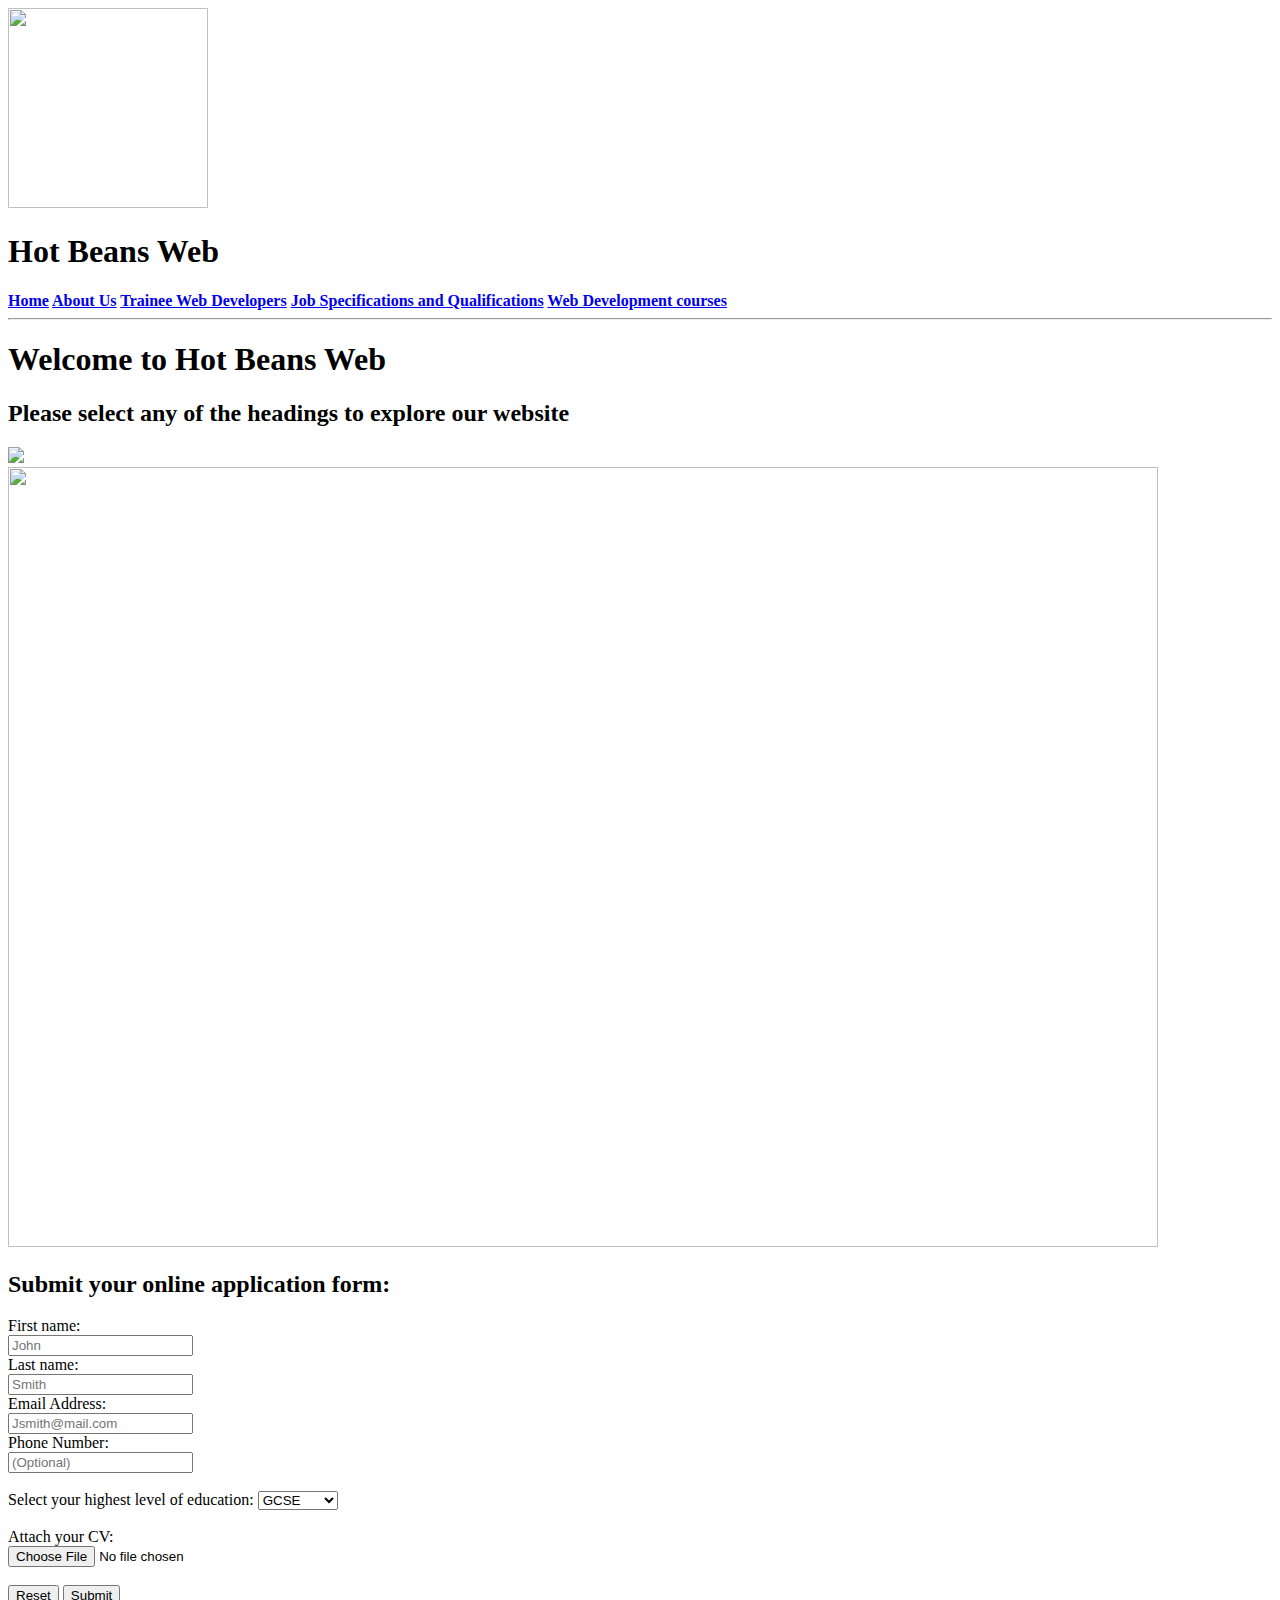
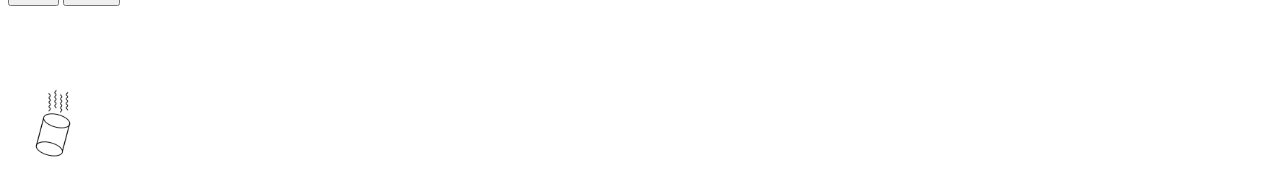
==== index.html @ d782bbf8 "Update and rename Index.html to index.html" ====
<!DOCTYPE html>
<html>
<head>
<meta name="viewport" content="width=device-width, initial-scale=1">
<link rel="icon" href="Keyboard Banner.png">
<title>
 Home   
</title>
		
	<META http-equiv="Content-Type"	
content="text/html; charset=utf-8" />
	
	<link href="stylesheet.css" rel="stylesheet" type="text/css" />
	


</head>
<body>


<div class="wrap">
		
		
		<div id="banner">
		<img src="Keyboard Banner.PNG" width=200 height=200>	</div>
	
<div>

<div class="logo">
  <h1>Hot Beans Web</h1>
  <p></p>
</div>

<div class="topnav"><strong>
  <a href="index.html">Home</a>
  <a href="com prof.html">About Us</a>
  <a href="trainee web prof.html">Trainee Web Developers</a>
  <a href="job specs.html">Job Specifications and Qualifications</a>
  <a href="web dev courses.html">Web Development courses</a></strong>
</div>
<hr>
<div id="Main">
  <h1>Welcome to Hot Beans Web</h1>
  <h2>Please select any of the headings to explore our website</h2>

<div class="imagecontainer">
  <div class="fade-in-image">
    <img src="Web Dev 3.JPG">
  </div>
  
  <div class="fade-in-image2">
    <img src="Web Dev 2.JPG" width="1150px" height="780px">
  </div>
</div>

<main2>
  <div class="form">
    <h2>Submit your online application form:</h2>
    <form>
      <label for="fname">First name:</label><br>
      <input type="text" id="fname" name="fname" placeholder="John" required><br>

      <label for="lname">Last name:</label><br>
      <input type="text" id="lname" name="lname" placeholder="Smith" required><br>

      <label for="email">Email Address:</label><br>
      <input type="email" id="email" name="email" placeholder="Jsmith@mail.com"required><br>

      <label for="tel">Phone Number:</label><br>
      <input type="tel" id="tel" name="tel" pattern="[0-9]{11}" maxlength="11" placeholder="(Optional)"><br><br>

      <label for="edu">Select your highest level of education:</label>
      <select id="edu" name="edu" required>
        <option value="GCSE">GCSE</option>
        <option value="BTEC">BTEC</option>
        <option value="ALevels">A Levels</option>
        <option value="PHD">Doctorate</option>
      </select><br><br>

      <label for="CV">Attach your CV:</label><br>
      <input type="file" id="CV" name="CV" accept=".doc" required><br><br>

      <input type="reset">
      <input type="submit">

    </form>
  </div>
</main2>
<footer>
  <br>
  <br>
  <br>
  <br>
  <img src="beans.png" width="90px" height="90px">
</footer>
</body>
</html>
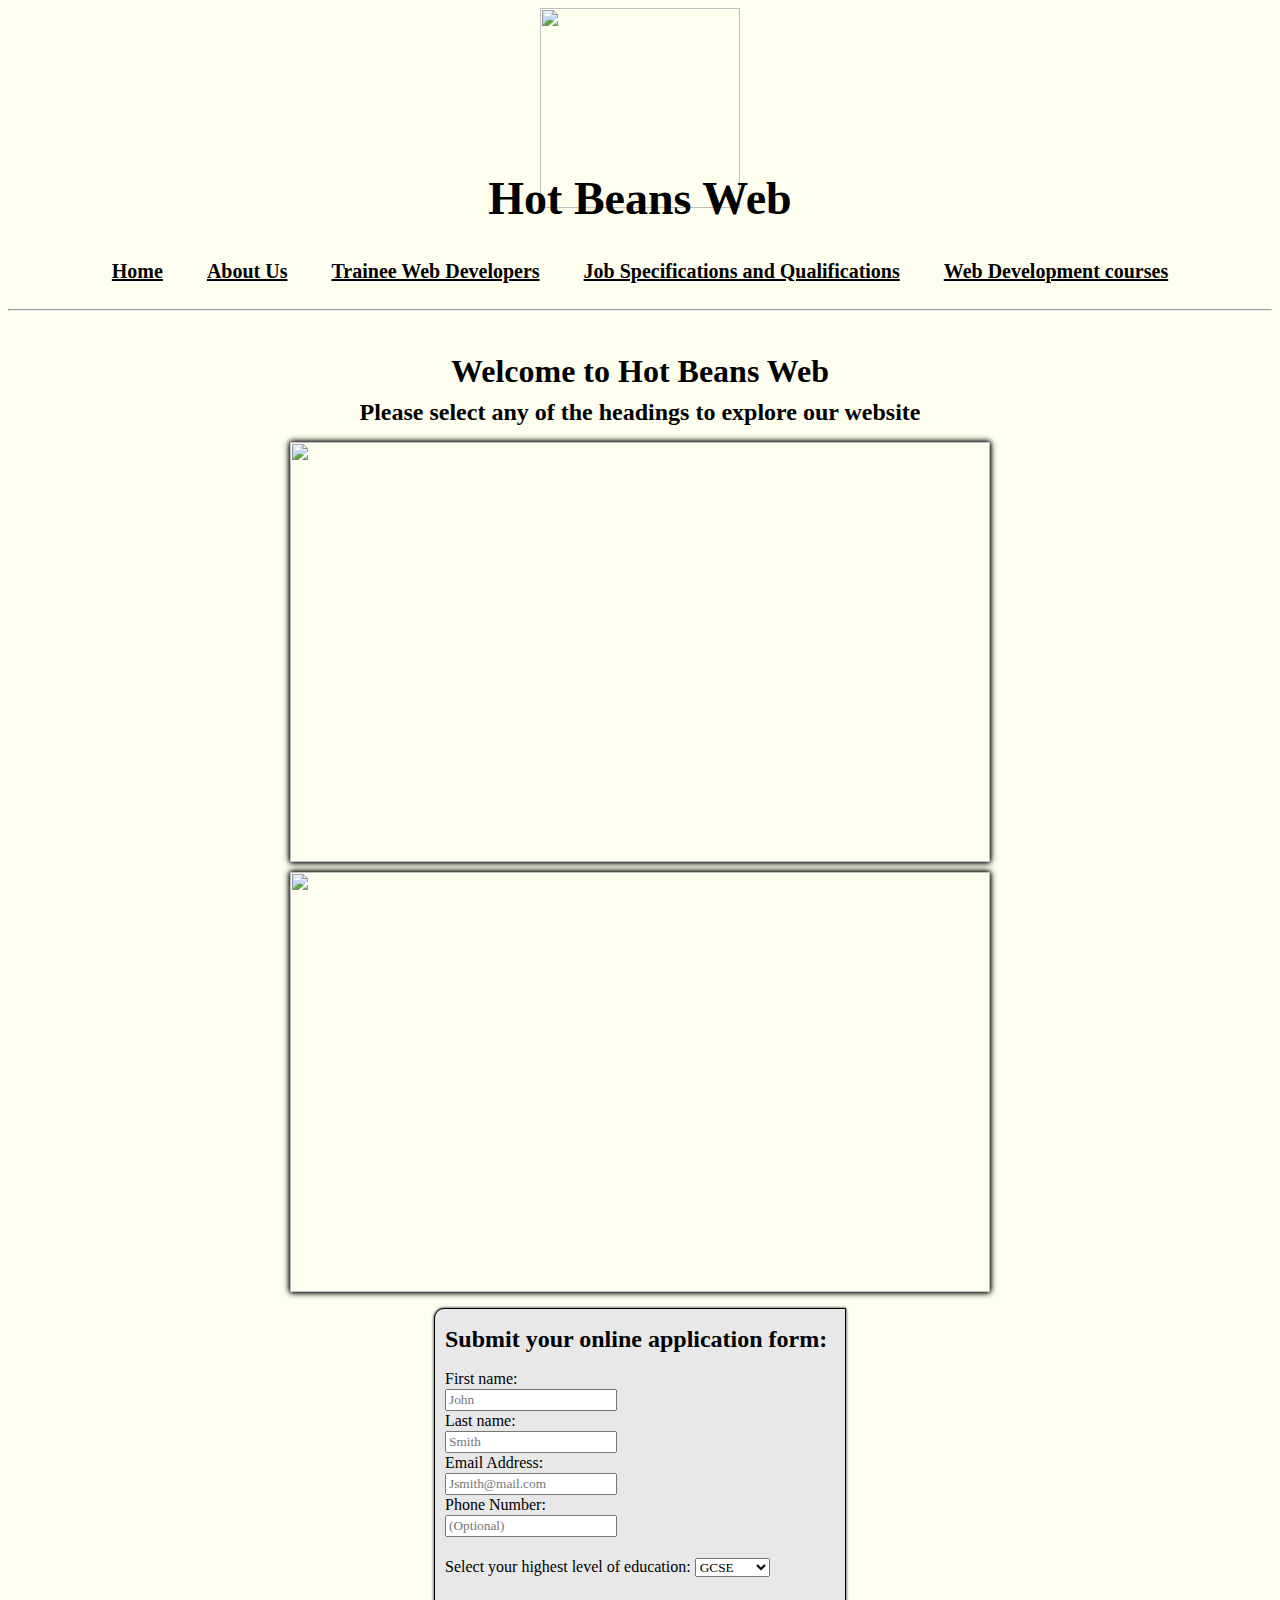
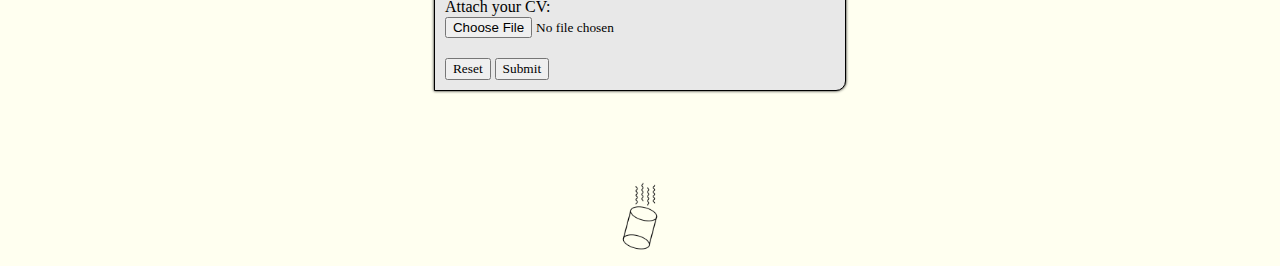
==== commit c03c712e: "Update index.html" ====
--- a/index.html
+++ b/index.html
@@ -10,7 +10,7 @@
 	<META http-equiv="Content-Type"	
 content="text/html; charset=utf-8" />
 	
-	<link href="stylesheet.css" rel="stylesheet" type="text/css" />
+	<link href="Stylesheet.css" rel="stylesheet" type="text/css" />
 	
 
 
--- a/Stylesheet.css
+++ b/Stylesheet.css
@@ -0,0 +1,248 @@
+/*
+CSS template for all pages
+*/
+
+*{
+    font-family: Yu Gothic Light;
+    
+}
+
+body {
+    background-color: #FFFFF0;
+    font-family:  Yu Gothic Light;
+    line-height: 125%;
+    padding: 0px;
+}
+
+#banner {
+    margin-top: 0px;
+    height: 150px;
+    max-width: 100vw;
+    margin-left: 10px;
+    margin-right: 10px;
+    text-align: center;
+    background-color: #FFFFF0;
+}
+
+.logo {
+    margin-top: 0px;
+    height: 60px;
+    width: 100%;
+    margin-left: auto;
+    margin-right: auto;
+    text-align: center;
+    font-size: 23px;
+    background-color: #FFFFF0;
+}
+
+.topnav {
+    margin-top: 10px;
+    width: 100%;
+    height: 40px;
+    margin-left: auto;
+    margin-right: auto;
+    padding-top: 2px;
+    text-align: center;
+    background-color: #FFFFF0;
+    overflow: hidden;
+}
+
+.topnav a {
+    float: center;
+    color: #000000;
+    text-align: left;
+    padding: 3px 20px;
+    text-decoration: underline;
+    font-size: 20px;
+    width: 115px;
+}
+
+.topnav a:hover {
+    background-color: #F1F1F1;
+    padding-top: 2px;
+    padding-bottom: 2px;
+    color: black;
+}
+
+#Main {
+    margin-top: 50px;
+    width: 95%;
+    height: 1100px;
+    margin-left: auto;
+    margin-right: auto;
+    text-align: center;
+    background-color: #FFFFF0;
+}
+
+.fade-in-image {
+    height: 420px;
+    animation: fadeIn 3s;
+    float: left;
+    box-shadow: 0 0 5px;
+}
+.imagecontainer{
+    display: flex;
+    flex-direction: row;
+    gap: 10px;
+    flex-wrap: wrap;
+    align-items: center;
+    justify-content: center;
+}
+.imagecontainer2{
+    display: flex;
+    align-items: center;
+    justify-content: center;
+    column-gap: 5px;
+}
+.fade-in-image img, .fade-in-image2 img{
+    height: 100%;
+    max-width: 800px;
+    width: 100%;
+}
+    @keyframes fadeIn {
+       0% { opacity: 0; }
+       100% { opacity: 1; }
+}
+
+.fade-in-image2 {
+    height: 420px;
+    animation: fadeIn 6s;
+    float: right;
+    box-shadow: 0 0 5px;
+}
+
+    @keyframes fadeIn {
+       0% { opacity: 0; }
+       100% { opacity: 1; }
+}
+.containermain{
+    gap: 20px;
+    display: flex;
+    flex-wrap: wrap;
+    flex-direction: row;
+}
+.containermain2{
+    gap: 20px;
+    display: flex;
+    flex-wrap: wrap;
+    flex-direction: row;
+}
+@keyframes fadeIn {
+       0% { opacity: 0; }
+       100% { opacity: 1; }
+}
+.imagecontainer img{
+    width: 700px;
+    height: 420px;
+    box-shadow: 0 0 7px;
+}
+.textholdercontainer {
+    padding-top: 80px;
+    padding-bottom: 80px;
+}
+.textholdercontainer2 {
+    padding-top: 40px;
+    padding-bottom: 10px;
+    text-align: center;
+}
+.textholdercontainer3 {
+    padding-left: 20px;
+    text-align: left;
+}
+.centertextholder{
+    text-align: center;
+}
+main{
+    margin-top: 1rem;
+    display: flex;
+    flex-wrap: wrap;
+    flex-direction: row;
+    align-items: center;
+    justify-content: center;
+}
+.footer{
+    float: center;
+    align-items: center;
+    justify-content: center;
+}
+main2{
+    margin-top: 1rem;
+    margin-left: auto;
+    display: flex;
+    align-items: left;
+    justify-content: left;
+}
+.form{
+    display: flex;
+    flex-direction: row;
+    flex-wrap: wrap;
+    padding-left: 10px;
+    padding-bottom: 10px;
+    margin-left: auto;
+    margin-right: auto;
+    width: 400px;
+    float: center;
+    text-align: left;
+    border-style: groove;
+    border-width: 1px;
+    border-color: black;
+    background-color: #e8e8e8;
+    box-shadow: 0 0 3px;
+    border-radius: 10px 0px 10px 0px;
+}
+.banner{
+    width: 100%;
+    height: 20%;
+    margin-bottom: 10px;
+    padding: 20px 20px 20px 20px;
+    background-color: #e3e3de;
+    border-style: groove;
+    display: flex;
+    flex-direction: row;
+    gap: 10px;
+    border-width: 1px;
+    border-color: black;
+    box-shadow: 0 0 3px;
+    border-radius: 10px 0px 10px 0px;
+}
+.titleinfo{
+    display: flex;
+    flex-direction: column;
+}
+.pic{
+    border-radius: 50%;
+}
+.mapcontainer{
+    gap: 20px;
+    display: flex;
+    flex-wrap: wrap;
+    flex-direction: row;
+    box-shadow: 0 0 5px;
+}
+.qual{
+    width: 20%;
+    height: 20%;
+    margin-bottom: 10px;
+    padding: 20px 20px 20px 20px;
+    background-color: #e3e3de;
+    border-style: groove;
+    display: flex;
+    flex-direction: row;
+    gap: 10px;
+    border-width: 1px;
+    border-color: black;
+    box-shadow: 0 0 3px;
+    border-radius: 10px 0px 10px 0px;
+    justify-content: center;
+}
+.containerqual{
+    gap: 10px;
+    display: flex;
+    flex-wrap: wrap;
+    flex-direction: row;
+    justify-content: center;
+}
+.break{
+    flex-basis: 100%;
+    height: 0;
+  }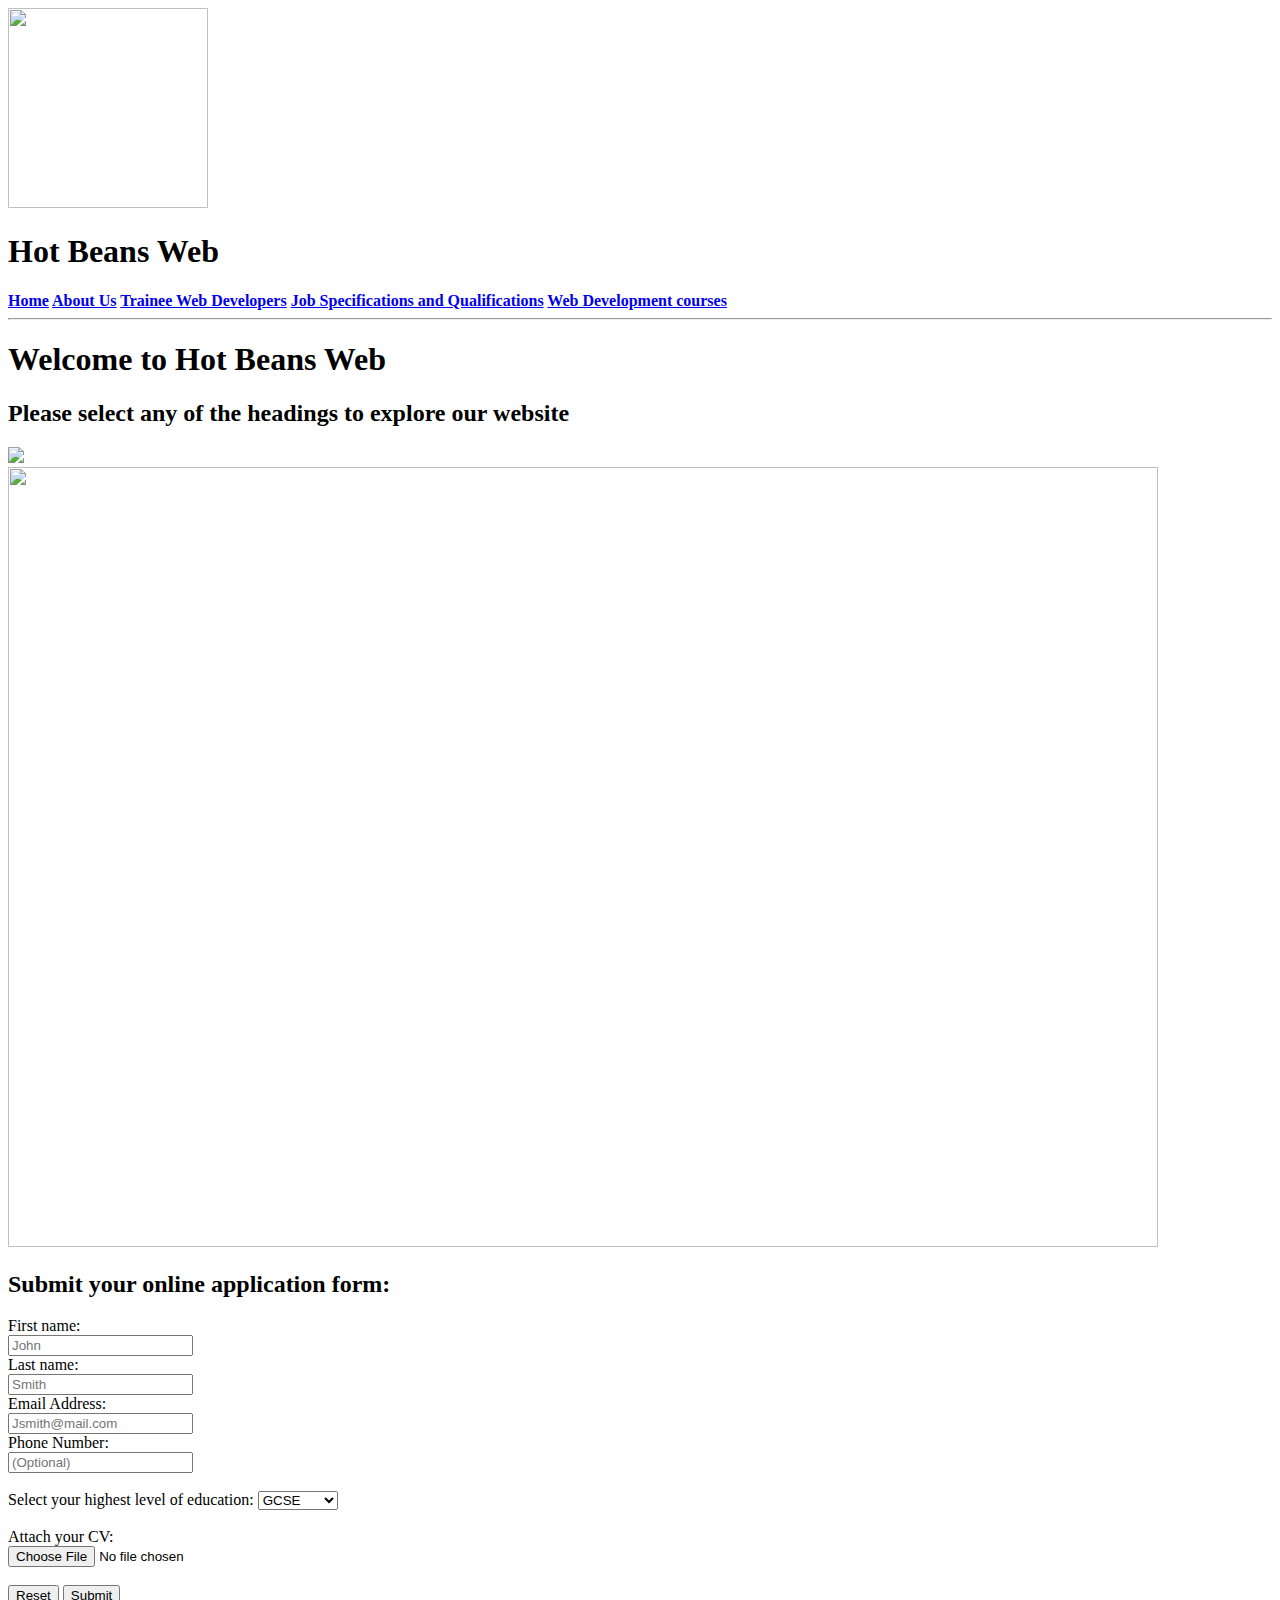
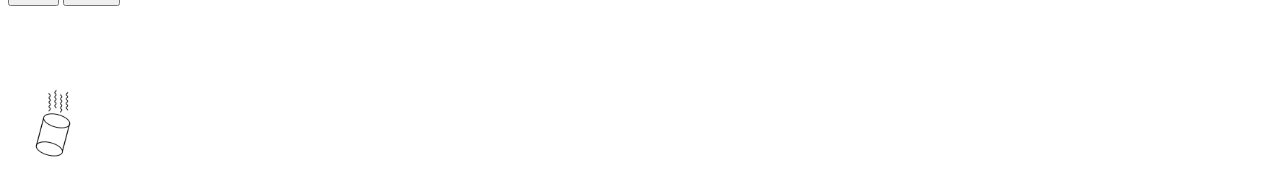
==== commit a0ef6758: "Update index.html" ====
--- a/index.html
+++ b/index.html
@@ -10,7 +10,7 @@
 	<META http-equiv="Content-Type"	
 content="text/html; charset=utf-8" />
 	
-	<link href="Stylesheet.css" rel="stylesheet" type="text/css" />
+	<link href="stylesheet.css" rel="stylesheet" type="text/css" />
 	
 
 
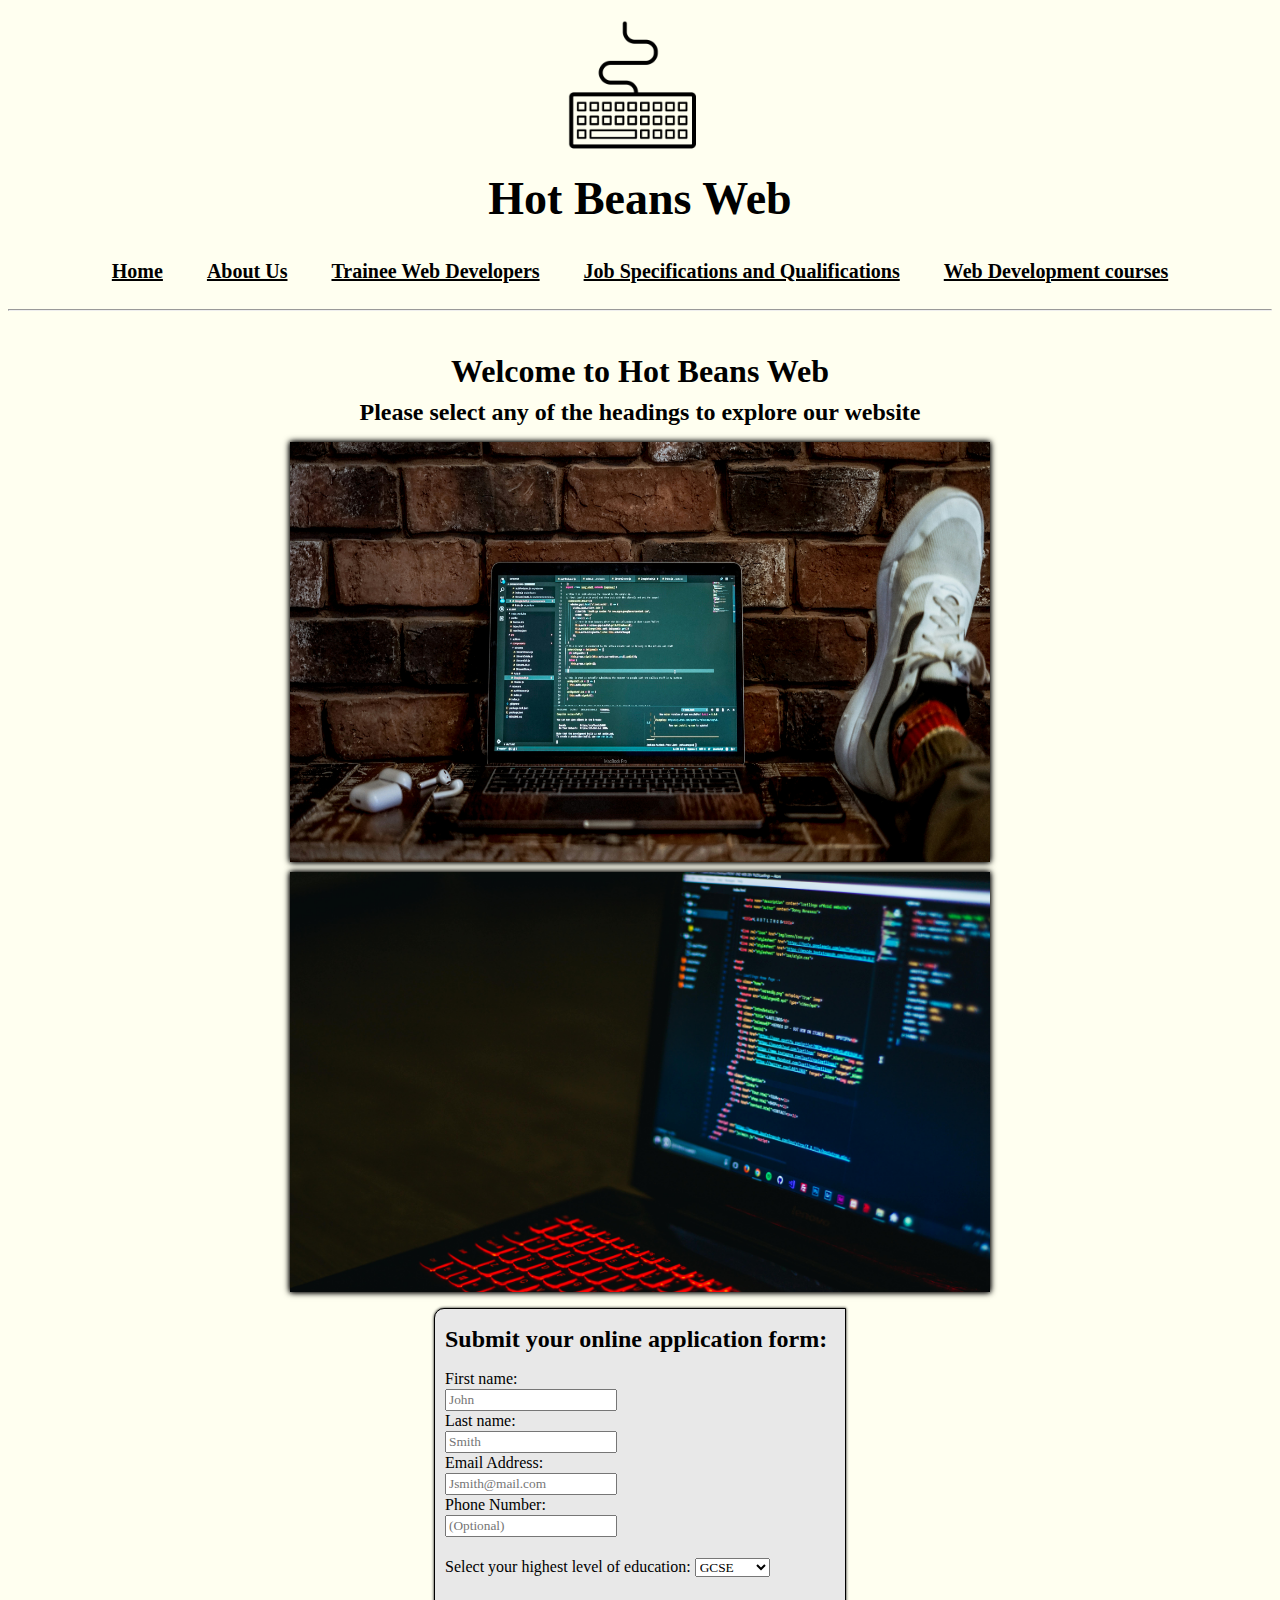
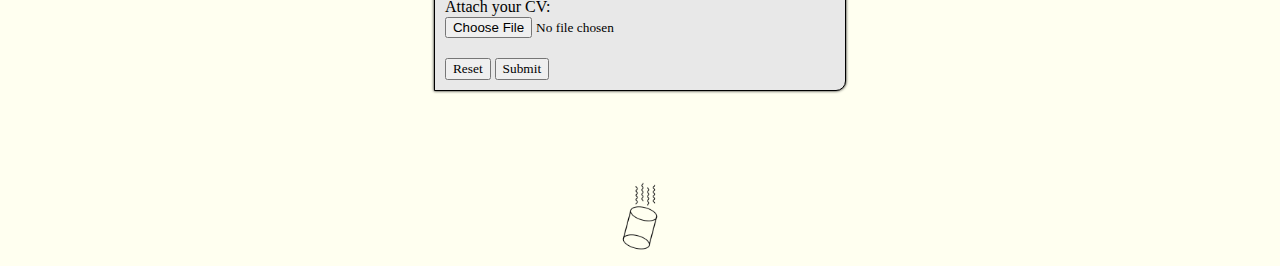
==== commit 1f3ebce1: "Update index.html" ====
--- a/index.html
+++ b/index.html
@@ -45,7 +45,7 @@
 
 <div class="imagecontainer">
   <div class="fade-in-image">
-    <img src="Web Dev 3.JPG">
+    <img src="Web Dev 3.jpg">
   </div>
   
   <div class="fade-in-image2">
--- a/stylesheet.css
+++ b/stylesheet.css
@@ -0,0 +1,248 @@
+/*
+CSS template for all pages
+*/
+
+*{
+    font-family: Yu Gothic Light;
+    
+}
+
+body {
+    background-color: #FFFFF0;
+    font-family:  Yu Gothic Light;
+    line-height: 125%;
+    padding: 0px;
+}
+
+#banner {
+    margin-top: 0px;
+    height: 150px;
+    max-width: 100vw;
+    margin-left: 10px;
+    margin-right: 10px;
+    text-align: center;
+    background-color: #FFFFF0;
+}
+
+.logo {
+    margin-top: 0px;
+    height: 60px;
+    width: 100%;
+    margin-left: auto;
+    margin-right: auto;
+    text-align: center;
+    font-size: 23px;
+    background-color: #FFFFF0;
+}
+
+.topnav {
+    margin-top: 10px;
+    width: 100%;
+    height: 40px;
+    margin-left: auto;
+    margin-right: auto;
+    padding-top: 2px;
+    text-align: center;
+    background-color: #FFFFF0;
+    overflow: hidden;
+}
+
+.topnav a {
+    float: center;
+    color: #000000;
+    text-align: left;
+    padding: 3px 20px;
+    text-decoration: underline;
+    font-size: 20px;
+    width: 115px;
+}
+
+.topnav a:hover {
+    background-color: #F1F1F1;
+    padding-top: 2px;
+    padding-bottom: 2px;
+    color: black;
+}
+
+#Main {
+    margin-top: 50px;
+    width: 95%;
+    height: 1100px;
+    margin-left: auto;
+    margin-right: auto;
+    text-align: center;
+    background-color: #FFFFF0;
+}
+
+.fade-in-image {
+    height: 420px;
+    animation: fadeIn 3s;
+    float: left;
+    box-shadow: 0 0 5px;
+}
+.imagecontainer{
+    display: flex;
+    flex-direction: row;
+    gap: 10px;
+    flex-wrap: wrap;
+    align-items: center;
+    justify-content: center;
+}
+.imagecontainer2{
+    display: flex;
+    align-items: center;
+    justify-content: center;
+    column-gap: 5px;
+}
+.fade-in-image img, .fade-in-image2 img{
+    height: 100%;
+    max-width: 800px;
+    width: 100%;
+}
+    @keyframes fadeIn {
+       0% { opacity: 0; }
+       100% { opacity: 1; }
+}
+
+.fade-in-image2 {
+    height: 420px;
+    animation: fadeIn 6s;
+    float: right;
+    box-shadow: 0 0 5px;
+}
+
+    @keyframes fadeIn {
+       0% { opacity: 0; }
+       100% { opacity: 1; }
+}
+.containermain{
+    gap: 20px;
+    display: flex;
+    flex-wrap: wrap;
+    flex-direction: row;
+}
+.containermain2{
+    gap: 20px;
+    display: flex;
+    flex-wrap: wrap;
+    flex-direction: row;
+}
+@keyframes fadeIn {
+       0% { opacity: 0; }
+       100% { opacity: 1; }
+}
+.imagecontainer img{
+    width: 700px;
+    height: 420px;
+    box-shadow: 0 0 7px;
+}
+.textholdercontainer {
+    padding-top: 80px;
+    padding-bottom: 80px;
+}
+.textholdercontainer2 {
+    padding-top: 40px;
+    padding-bottom: 10px;
+    text-align: center;
+}
+.textholdercontainer3 {
+    padding-left: 20px;
+    text-align: left;
+}
+.centertextholder{
+    text-align: center;
+}
+main{
+    margin-top: 1rem;
+    display: flex;
+    flex-wrap: wrap;
+    flex-direction: row;
+    align-items: center;
+    justify-content: center;
+}
+.footer{
+    float: center;
+    align-items: center;
+    justify-content: center;
+}
+main2{
+    margin-top: 1rem;
+    margin-left: auto;
+    display: flex;
+    align-items: left;
+    justify-content: left;
+}
+.form{
+    display: flex;
+    flex-direction: row;
+    flex-wrap: wrap;
+    padding-left: 10px;
+    padding-bottom: 10px;
+    margin-left: auto;
+    margin-right: auto;
+    width: 400px;
+    float: center;
+    text-align: left;
+    border-style: groove;
+    border-width: 1px;
+    border-color: black;
+    background-color: #e8e8e8;
+    box-shadow: 0 0 3px;
+    border-radius: 10px 0px 10px 0px;
+}
+.banner{
+    width: 100%;
+    height: 20%;
+    margin-bottom: 10px;
+    padding: 20px 20px 20px 20px;
+    background-color: #e3e3de;
+    border-style: groove;
+    display: flex;
+    flex-direction: row;
+    gap: 10px;
+    border-width: 1px;
+    border-color: black;
+    box-shadow: 0 0 3px;
+    border-radius: 10px 0px 10px 0px;
+}
+.titleinfo{
+    display: flex;
+    flex-direction: column;
+}
+.pic{
+    border-radius: 50%;
+}
+.mapcontainer{
+    gap: 20px;
+    display: flex;
+    flex-wrap: wrap;
+    flex-direction: row;
+    box-shadow: 0 0 5px;
+}
+.qual{
+    width: 20%;
+    height: 20%;
+    margin-bottom: 10px;
+    padding: 20px 20px 20px 20px;
+    background-color: #e3e3de;
+    border-style: groove;
+    display: flex;
+    flex-direction: row;
+    gap: 10px;
+    border-width: 1px;
+    border-color: black;
+    box-shadow: 0 0 3px;
+    border-radius: 10px 0px 10px 0px;
+    justify-content: center;
+}
+.containerqual{
+    gap: 10px;
+    display: flex;
+    flex-wrap: wrap;
+    flex-direction: row;
+    justify-content: center;
+}
+.break{
+    flex-basis: 100%;
+    height: 0;
+  }
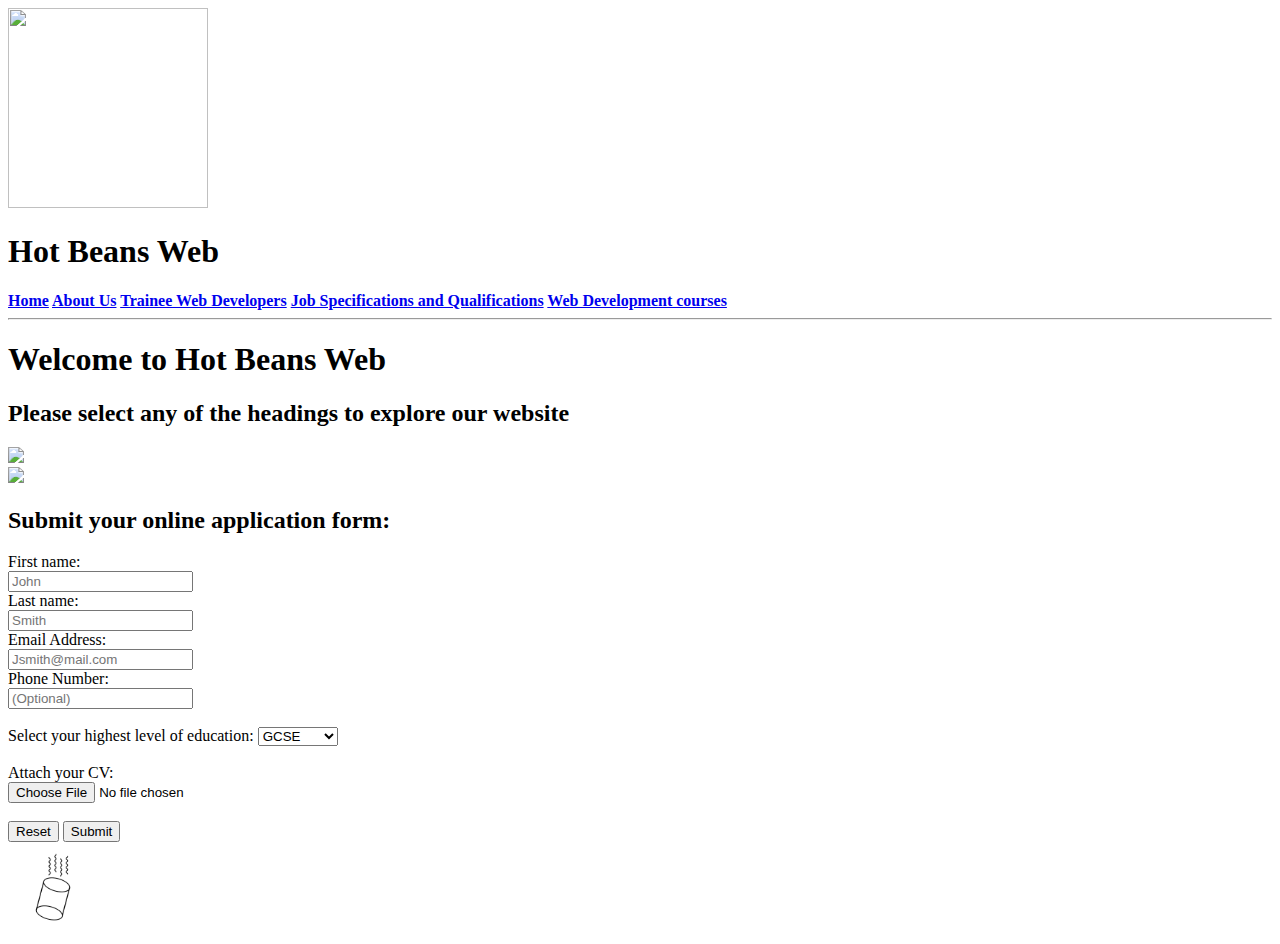
==== commit 4bbc6e86: "Update and rename Index.html to index.html" ====
--- a/index.html
+++ b/index.html
@@ -42,17 +42,14 @@
 <div id="Main">
   <h1>Welcome to Hot Beans Web</h1>
   <h2>Please select any of the headings to explore our website</h2>
-
 <div class="imagecontainer">
-  <div class="fade-in-image">
-    <img src="Web Dev 3.jpg">
+  <div class="fade-in-image" class="responsive">
+    <img src="Web Dev 3.JPG"">
   </div>
-  
-  <div class="fade-in-image2">
-    <img src="Web Dev 2.JPG" width="1150px" height="780px">
-  </div>
+<div class="fade-in-image2">
+  <img src="Web Dev 2.JPG">
+ </div>
 </div>
-
 <main2>
   <div class="form">
     <h2>Submit your online application form:</h2>
@@ -86,13 +83,9 @@
     </form>
   </div>
 </main2>
-<footer>
-  <br>
-  <br>
-  <br>
-  <br>
+<div class="footer">
   <img src="beans.png" width="90px" height="90px">
-</footer>
+</div>
 </body>
 </html>
 
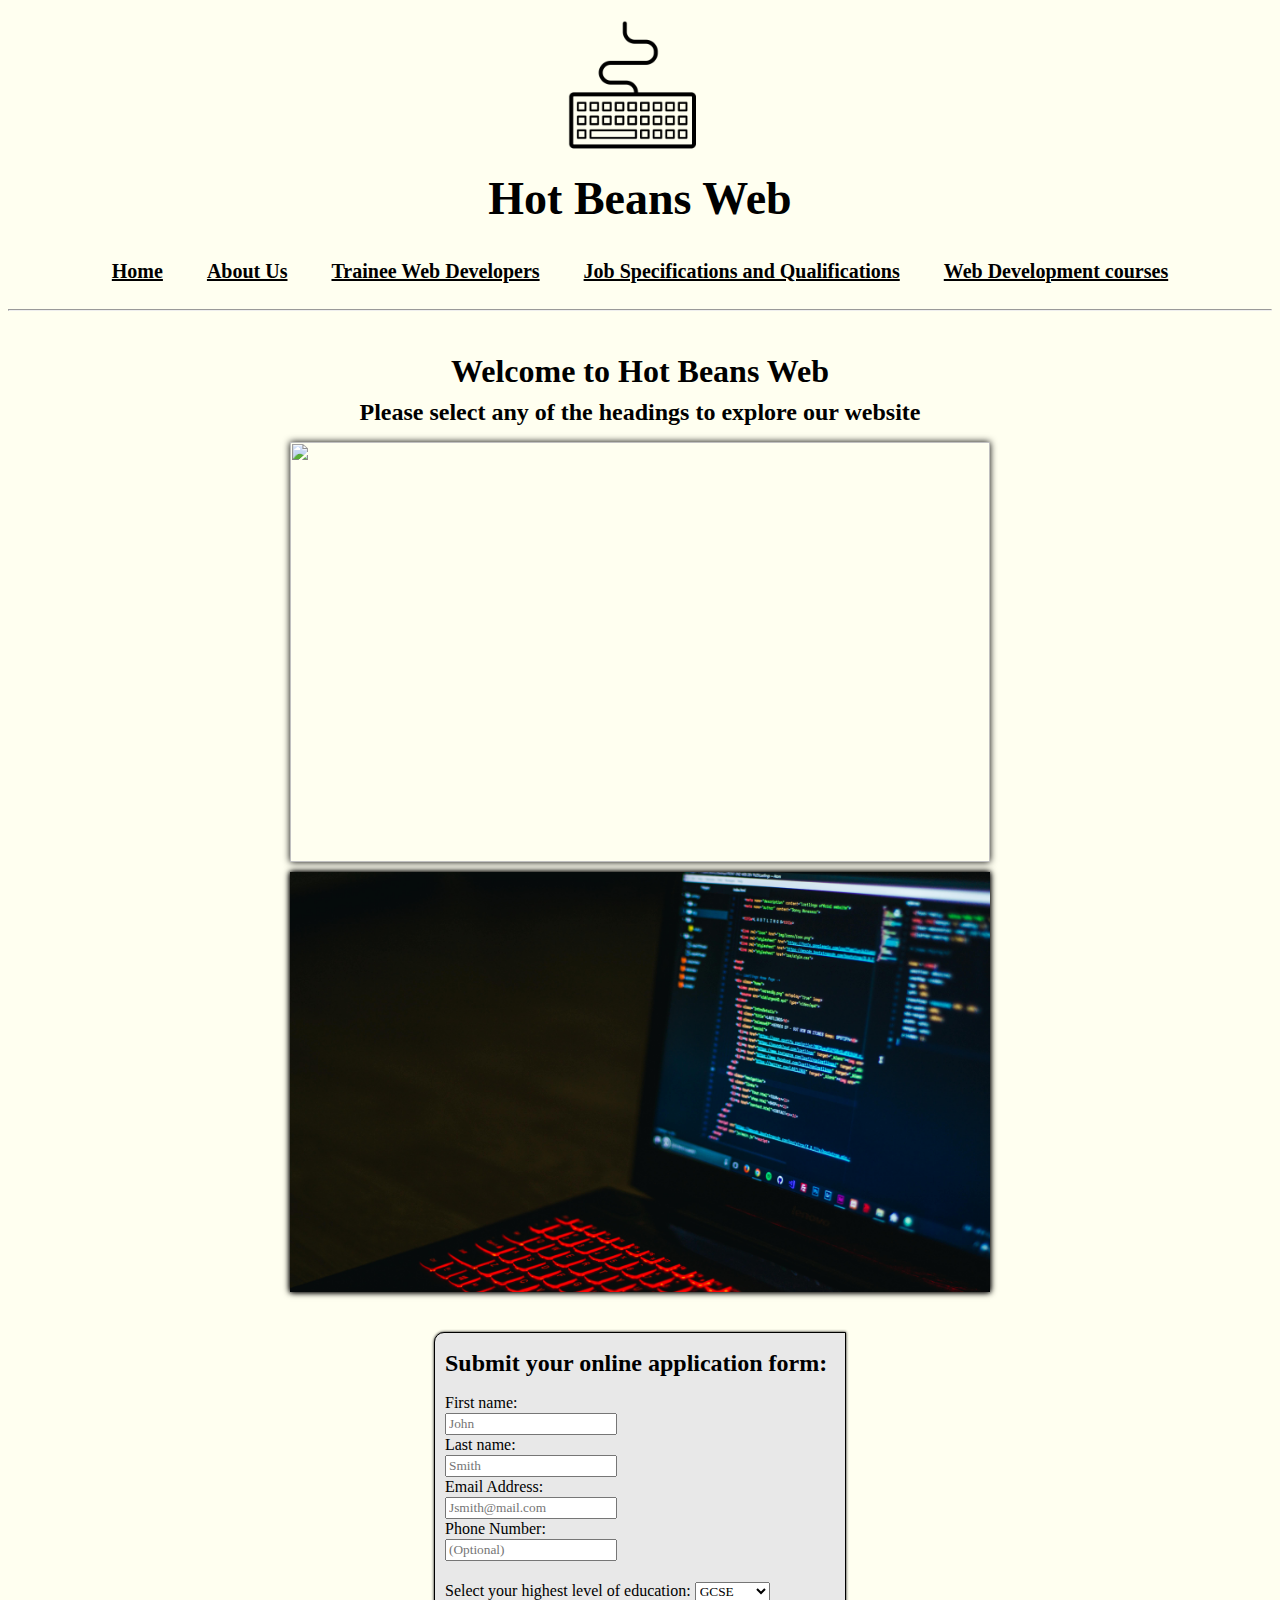
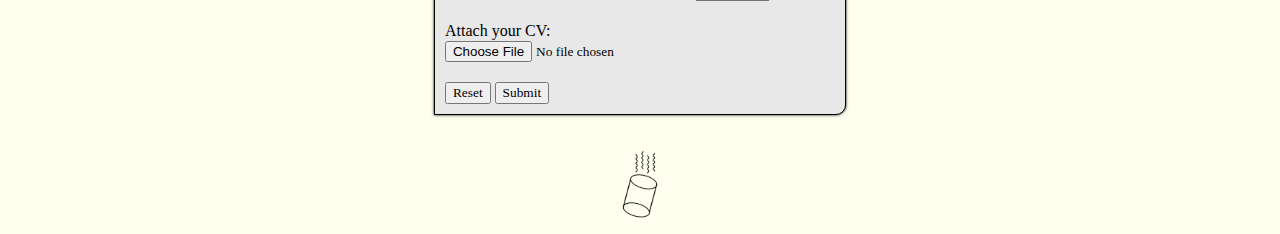
==== commit 09d4f3db: "Update index.html" ====
--- a/index.html
+++ b/index.html
@@ -44,7 +44,7 @@
   <h2>Please select any of the headings to explore our website</h2>
 <div class="imagecontainer">
   <div class="fade-in-image" class="responsive">
-    <img src="Web Dev 3.JPG"">
+    <img src="Web Dev 3.jpg"">
   </div>
 <div class="fade-in-image2">
   <img src="Web Dev 2.JPG">
--- a/stylesheet.css
+++ b/stylesheet.css
@@ -0,0 +1,288 @@
+/*
+CSS template for all pages
+*/
+
+*{
+    font-family: Yu Gothic Light;
+    
+}
+
+body {
+    background-color: #FFFFF0;
+    font-family:  Yu Gothic Light;
+    line-height: 125%;
+    padding: 0px;
+}
+
+#banner {
+    margin-top: 0px;
+    height: 150px;
+    max-width: 100vw;
+    margin-left: 10px;
+    margin-right: 10px;
+    text-align: center;
+    background-color: #FFFFF0;
+}
+
+.logo {
+    margin-top: 0px;
+    height: 60px;
+    width: 100%;
+    margin-left: auto;
+    margin-right: auto;
+    text-align: center;
+    font-size: 23px;
+    background-color: #FFFFF0;
+}
+
+.topnav {
+    margin-top: 10px;
+    width: 100%;
+    height: 40px;
+    margin-left: auto;
+    margin-right: auto;
+    padding-top: 2px;
+    text-align: center;
+    background-color: #FFFFF0;
+    overflow: hidden;
+}
+
+.topnav a {
+    float: center;
+    color: #000000;
+    text-align: left;
+    padding: 3px 20px;
+    text-decoration: underline;
+    font-size: 20px;
+    width: 115px;
+}
+
+.topnav a:hover {
+    background-color: #F1F1F1;
+    padding-top: 2px;
+    padding-bottom: 2px;
+    color: black;
+}
+
+#Main {
+    margin-top: 50px;
+    width: 95%;
+    height: 1100px;
+    margin-left: auto;
+    margin-right: auto;
+    text-align: center;
+    background-color: #FFFFF0;
+}
+
+.fade-in-image {
+    height: 420px;
+    animation: fadeIn 3s;
+    float: left;
+}
+.imagecontainer{
+    display: flex;
+    flex-direction: row;
+    gap: 10px;
+    flex-wrap: wrap;
+    align-items: center;
+    justify-content: center;
+}
+.imagecontainer2{
+    display: flex;
+    align-items: center;
+    justify-content: center;
+    column-gap: 5px;
+}
+.fade-in-image img, .fade-in-image2 img{
+    height: 100%;
+    max-width: 800px;
+    width: 100%;
+}
+    @keyframes fadeIn {
+       0% { opacity: 0; }
+       100% { opacity: 1; }
+}
+.fade-in-image2 {
+    height: 420px;
+    animation: fadeIn 6s;
+    float: right;
+    box-shadow: 0 0 5px;
+}
+@keyframes fadeIn {
+    0% { opacity: 0; }
+    100% { opacity: 1; }
+}
+.fade-in-image3{
+    height: 97%;
+    animation: fadeIn 6s;
+    float: center;
+    box-shadow: 0 0 0 10px  transparent !important;
+}
+.fade-in-image3 img{
+    box-shadow: 0 0 10px 0 black !important;
+}
+    @keyframes fadeIn {
+       0% { opacity: 0; }
+       100% { opacity: 1; }
+}
+.containermain{
+    gap: 20px;
+    display: flex;
+    flex-wrap: wrap;
+    flex-direction: row;
+}
+.containermain2{
+    gap: 20px;
+    display: flex;
+    flex-wrap: wrap;
+    flex-direction: row;
+}
+@keyframes fadeIn {
+       0% { opacity: 0; }
+       100% { opacity: 1; }
+}
+.imagecontainer img{
+    width: 700px;
+    height: 420px;
+    box-shadow: 0 0 7px;
+}
+.textholdercontainer {
+    padding-top: 80px;
+    padding-bottom: 80px;
+}
+.textholdercontainer2 {
+    padding-top: 40px;
+    padding-bottom: 10px;
+    text-align: center;
+}
+.textholdercontainer3 {
+    padding-left: 20px;
+    text-align: left;
+}
+.centertextholder{
+    text-align: center;
+}
+main{
+    margin-top: 1rem;
+    display: flex;
+    flex-wrap: wrap;
+    flex-direction: row;
+    align-items: center;
+    justify-content: center;
+}
+.footer{
+    margin-top: 2%;
+    float: center;
+    align-items: center;
+    justify-content: center;
+}
+main2{
+    margin-top: 1rem;
+    margin-left: auto;
+    display: flex;
+    align-items: left;
+    justify-content: left;
+}
+.form{
+    display: flex;
+    flex-direction: row;
+    flex-wrap: wrap;
+    padding-left: 10px;
+    padding-bottom: 10px;
+    margin-top: 2%;
+    margin-left: auto;
+    margin-right: auto;
+    width: 400px;
+    float: center;
+    text-align: left;
+    border-style: groove;
+    border-width: 1px;
+    border-color: black;
+    background-color: #e8e8e8;
+    box-shadow: 0 0 3px;
+    border-radius: 10px 0px 10px 0px;
+}
+.banner{
+    width: 100%;
+    height: 20%;
+    margin-bottom: 10px;
+    padding: 20px 20px 20px 20px;
+    background-color: #e3e3de;
+    border-style: groove;
+    display: flex;
+    flex-direction: row;
+    gap: 10px;
+    border-width: 1px;
+    border-color: black;
+    box-shadow: 0 0 3px;
+    border-radius: 10px 0px 10px 0px;
+}
+.titleinfo{
+    display: flex;
+    flex-direction: column;
+}
+.pic{
+    border-radius: 50%;
+}
+.mapcontainer{
+    gap: 20px;
+    display: flex;
+    flex-wrap: wrap;
+    flex-direction: row;
+    box-shadow: 0 0 5px;
+}
+.qual{
+    width: 20%;
+    height: 20%;
+    min-width: 370px;
+    margin-bottom: 10px;
+    padding: 20px 20px 20px 20px;
+    background-color: #e3e3de;
+    border-style: groove;
+    gap: 10px;
+    border-width: 1px;
+    border-color: black;
+    box-shadow: 0 0 3px;
+    border-radius: 10px 0px 10px 0px;
+    justify-content: center;
+}
+.spec{
+    width: 20%;
+    height: 20%;
+    min-height: 310px;
+    min-width: 400px;
+    margin-bottom: 10px;
+    padding: 20px 20px 20px 20px;
+    background-color: #e3e3de;
+    border-style: groove;
+    gap: 10px;
+    border-width: 1px;
+    border-color: black;
+    box-shadow: 0 0 3px;
+    border-radius: 10px 0px 10px 0px;
+    justify-content: center;
+}
+.qualcontentholder{
+    display: flex;
+    flex-wrap: wrap;
+    flex-direction: row;
+    align-items: center;
+    justify-content: center;
+    gap: 10px;
+    width: 100%;
+}
+.containerqual{
+    gap: 10px;
+    display: flex;
+    flex-wrap: wrap;
+    flex-direction: row;
+    justify-content: center;
+}
+.break{
+    flex-basis: 100%;
+    height: 0;
+}
+.responsive{
+    width: 100%;
+    height: auto;
+}
